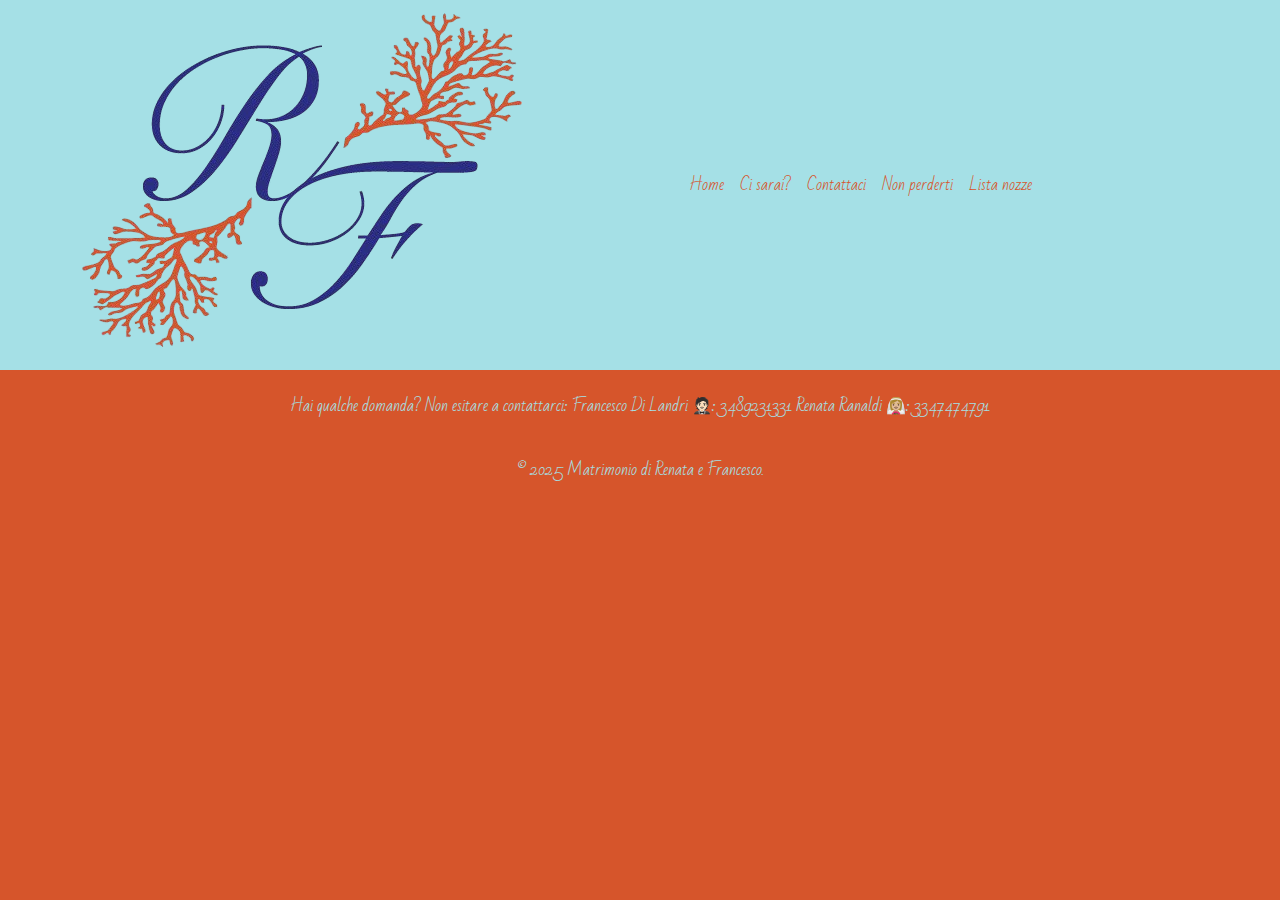
==== contattaci.html @ ba2ce616 "Update contattaci.html" ====
<!doctype html>
<html lang="en">
<head>
    <title>Contattaci</title>
    <meta charset="utf-8">
    <meta name="viewport" content="width=device-width, initial-scale=1, shrink-to-fit=no">
    <link href="https://cdn.jsdelivr.net/npm/bootstrap@5.3.2/dist/css/bootstrap.min.css" rel="stylesheet">
    <link rel="stylesheet" href="file.css">
    <link href="https://fonts.googleapis.com/css2?family=Bad+Script&display=swap" rel="stylesheet">
</head>
<body>
    <header>
        <nav class="navbar navbar-expand-lg bg-body-tertiary">
            <div class="container">
                <a class="navbar-brand mx-auto" href="index.html"><img class="navbarImg" src="photo_2025-04-08_21-24-12-removebg-preview.png" alt="logo"></a>
                <button class="navbar-toggler" type="button" data-bs-toggle="collapse"
                    data-bs-target="#navbarSupportedContent" aria-controls="navbarSupportedContent"
                    aria-expanded="false" aria-label="Toggle navigation">
                    <span class="navbar-toggler-icon"></span>
                </button>
                <div class="collapse navbar-collapse justify-content-center" id="navbarSupportedContent">
                    <ul class="navbar-nav">
                        <li class="nav-item"><a class="nav-link active" href="index.html">Home</a></li>
                        <li class="nav-item"><a class="nav-link" href="presenze.html">Ci sarai?</a></li>
                        <li class="nav-item"><a class="nav-link" href="contattaci.html">Contattaci</a></li>
                        <li class="nav-item"><a class="nav-link" href="zona.html">Non perderti</a></li>
                        <li class="nav-item"><a class="nav-link" href="lista.html">Lista nozze</a></li>
                    </ul>
                </div>
            </div>
        </nav>
    </header>

    <main class="container text-center my-4">
        <p>Hai qualche domanda? Non esitare a contattarci: 
          Francesco Di Landri 🤵🏻: 3489231331 
          
          Renata Ranaldi 👰🏼‍♀: 3347474791
          </p>
    </main>

    <footer class="text-center p-3">
        © 2025 Matrimonio di Renata e Francesco.
    </footer>

    <script src="https://cdn.jsdelivr.net/npm/bootstrap@5.3.2/dist/js/bootstrap.bundle.min.js"></script>
</body>
</html>
---- file.css ----
body {
    font-family: 'Bad Script', cursive;
    color: rgba(165,224,230,255);
}

.navbar-nav .nav-link,
.navbar-nav .nav-item , .navbar-brand {
    color: rgb(214, 85, 43) !important;
}


body {
    background-color: rgb(214, 85, 43);
}

.navbar {
    background-color: rgba(165,224,230,255) !important;
}

footer {
    background-color: rgb(214, 85, 43) !important;
}

.form-container {
    max-width: 600px;
    background-color: rgba(165,224,230,255);
    padding: 20px;
    border-radius: 8px;
    box-shadow: 0px 4px 10px rgba(0, 0, 0, 0.1);
    color: rgb(214, 85, 43);
}

.btn-custom {
    background-color: rgb(214, 85, 43);
    color: rgba(165,224,230,255);
    font-size: 18px;
}
.btn-custom:hover {
    background-color: #218838;
}

.container-custom {
    max-width: 700px;
    background-color: rgba(165,224,230,255);
    padding: 20px;
    border-radius: 8px;
    box-shadow: 0px 4px 10px rgba(0, 0, 0, 0.1);
}

.iban-box {
    background-color: rgba(165,224,230,255);
    padding: 15px;
    border-radius: 5px;
    font-weight: bold;
    font-size: 18px;
    color: rgb(214, 85, 43);
}

.listaNozze {
    background-color: transparent;
    padding: 20px;
}

.sogno {
    margin-bottom: 50px !important;
}

.trova {
    font-size: 40px;
}

.zonaMaps {
    color: rgb(214, 85, 43);
}

img {
    padding-bottom: 10px;
}

.imgChiesa {
    width: 350px;
    height: 400px;
}
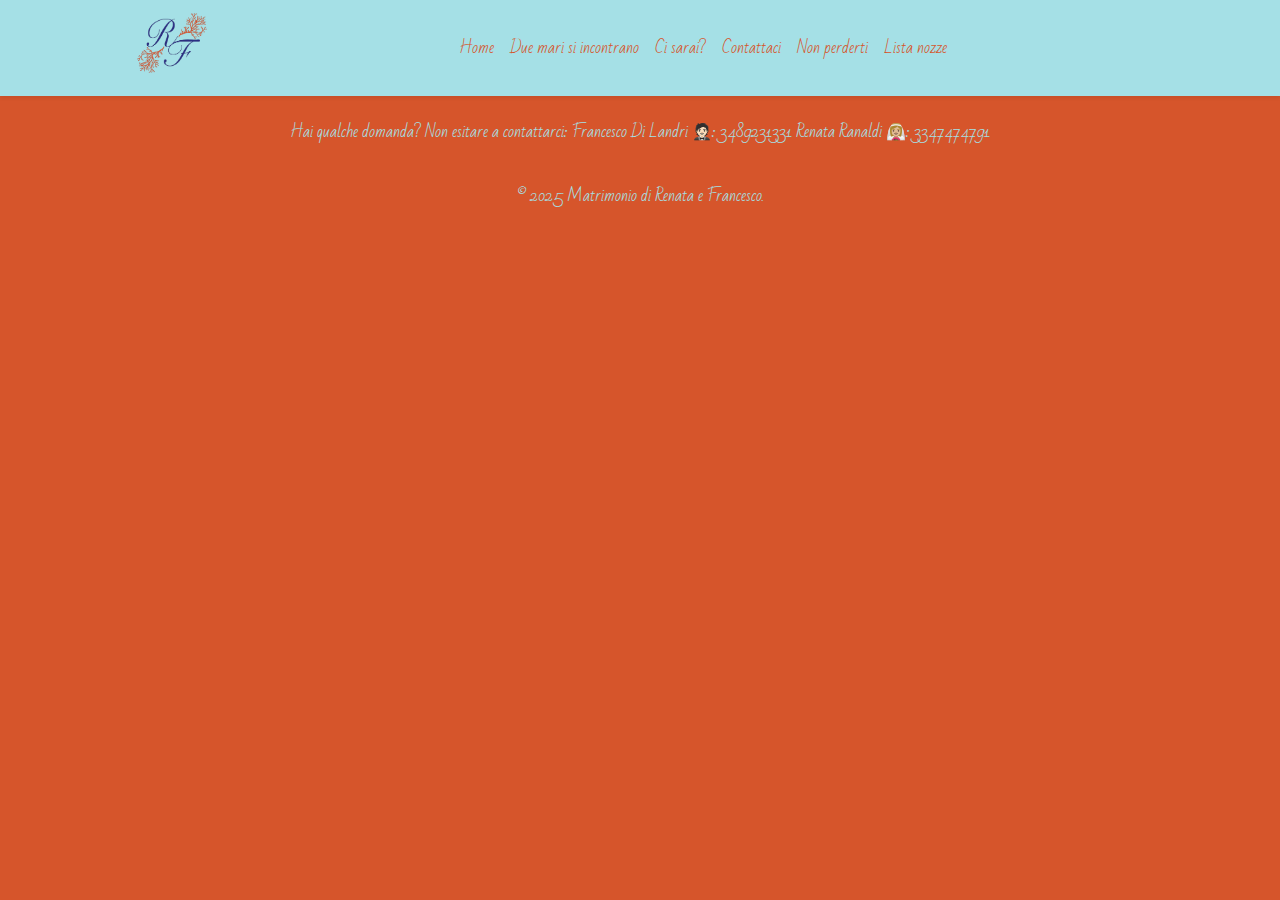
==== commit 15cb53f2: "update" ====
--- a/contattaci.html
+++ b/contattaci.html
@@ -10,9 +10,10 @@
 </head>
 <body>
     <header>
-        <nav class="navbar navbar-expand-lg bg-body-tertiary">
+        <nav class="navbar navbar-expand-lg bg-light shadow-sm">
             <div class="container">
-                <a class="navbar-brand mx-auto" href="index.html"><img class="navbarImg" src="photo_2025-04-08_21-24-12-removebg-preview.png" alt="logo"></a>
+                <a class="navbar-brand mx-auto" href="index.html"><img class="navbarImg"
+                        src="photo_2025-04-08_21-24-12-removebg-preview.png" alt="logo"></a>
                 <button class="navbar-toggler" type="button" data-bs-toggle="collapse"
                     data-bs-target="#navbarSupportedContent" aria-controls="navbarSupportedContent"
                     aria-expanded="false" aria-label="Toggle navigation">
@@ -21,6 +22,7 @@
                 <div class="collapse navbar-collapse justify-content-center" id="navbarSupportedContent">
                     <ul class="navbar-nav">
                         <li class="nav-item"><a class="nav-link active" href="index.html">Home</a></li>
+                        <li class="nav-item"><a class="nav-link" href="tiRaccontiamo.html">Due mari si incontrano</a></li>
                         <li class="nav-item"><a class="nav-link" href="presenze.html">Ci sarai?</a></li>
                         <li class="nav-item"><a class="nav-link" href="contattaci.html">Contattaci</a></li>
                         <li class="nav-item"><a class="nav-link" href="zona.html">Non perderti</a></li>
--- a/file.css
+++ b/file.css
@@ -8,6 +8,9 @@
     color: rgb(214, 85, 43) !important;
 }
 
+.navbar-brand {
+    padding-left: 55px;
+}
 
 body {
     background-color: rgb(214, 85, 43);
@@ -81,3 +84,70 @@
     width: 350px;
     height: 400px;
 }
+
+.imgLocation {
+    width: 350px;
+    height: 400px;
+}
+
+.navbarImg {
+    width: 70px;
+    height: 70px;
+}
+
+#imgMare {
+    width: 100vw; /* Occupa tutta la larghezza della finestra */
+    height: auto; /* Mantiene le proporzioni */
+    object-fit: cover; /* Adatta l'immagine senza deformazioni */
+    display: block; /* Evita spazi indesiderati sotto l'immagine */
+    margin: 0; /* Elimina eventuali margini */
+    padding: 0; /* Rimuove padding */
+}
+
+
+.testoNozze {
+    position: absolute;
+    top: 45%; /* Regola la posizione verticale */
+    left: 50%;
+    transform: translateX(-50%);
+    font-size: 3rem; /* Dimensione grande del testo */
+    color: rgb(214, 85, 43);
+    text-align: center;
+    width: 80%; /* Controlla la larghezza del testo */
+    z-index: 10; /* Assicura che il testo sia sopra l'immagine */
+}
+
+
+.testoNozze2 {
+    padding-top: 10px;
+}
+
+
+.polaroid {
+    width: 200px;
+    height: 325px; /* Regola l'altezza per coprire lo spazio */
+    padding: 10px;
+    background: white;
+    box-shadow: 5px 5px 15px rgba(0, 0, 0, 0.3);
+    text-align: center;
+    display: flex;
+    align-items: center; /* Centra l'immagine verticalmente */
+    justify-content: center;
+}
+
+.polaroid img {
+    width: 100%; /* Occupa tutto lo spazio disponibile */
+    height: auto; /* Mantiene le proporzioni */
+    display: block;
+    object-fit: cover;
+}
+
+
+
+.gallery {
+    display: flex;
+    flex-wrap: wrap; /* Permette la responsività */
+    justify-content: center; /* Centra le immagini */
+    gap: 15px; /* Spazio tra le foto */
+}
+
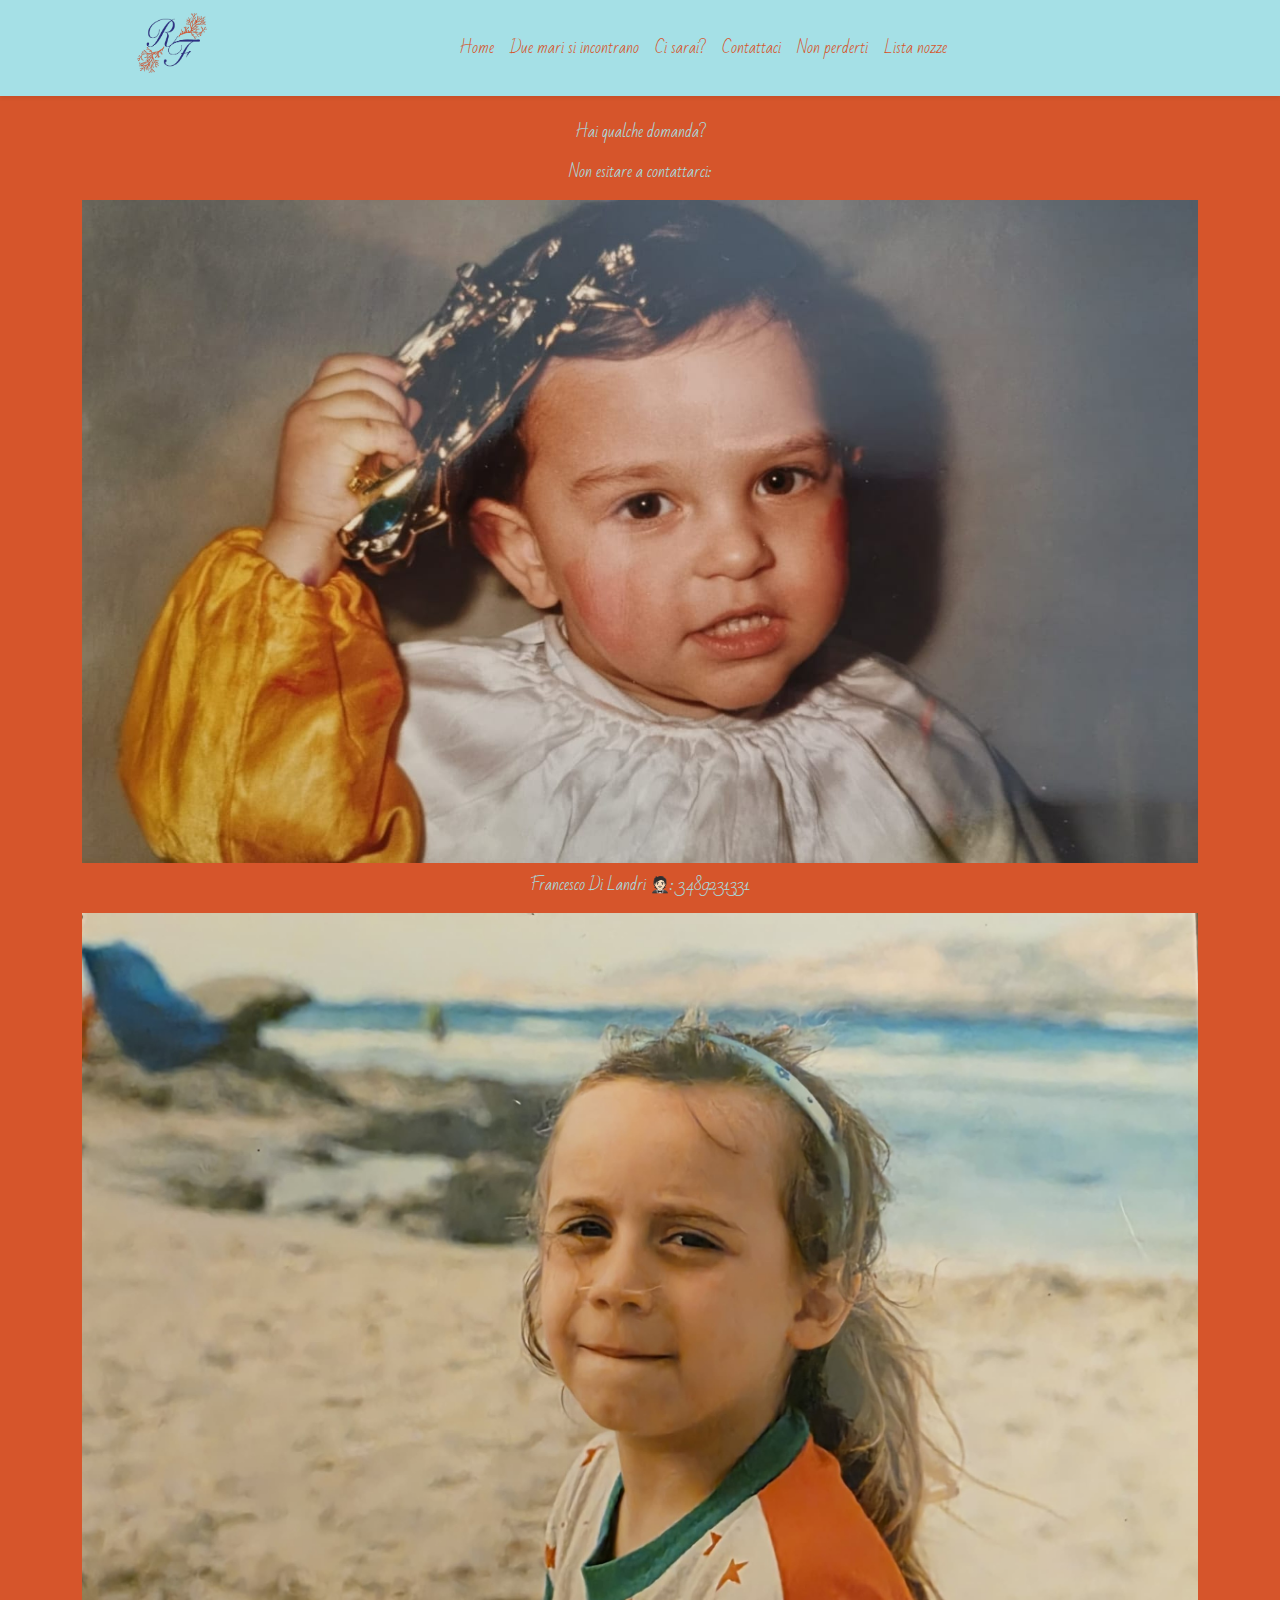
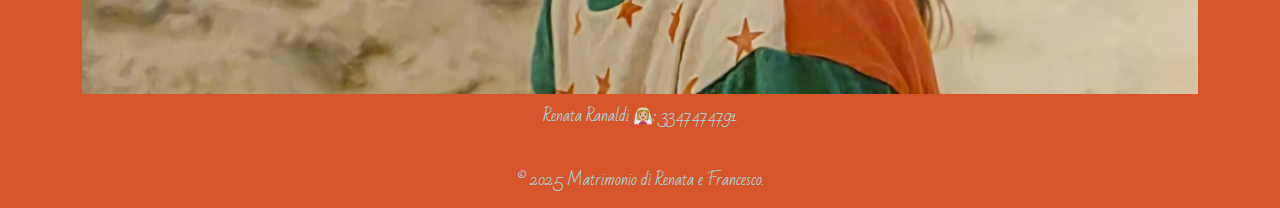
==== commit b56912c8: "fix" ====
--- a/contattaci.html
+++ b/contattaci.html
@@ -34,11 +34,12 @@
     </header>
 
     <main class="container text-center my-4">
-        <p>Hai qualche domanda? Non esitare a contattarci: 
-          Francesco Di Landri 🤵🏻: 3489231331 
-          
-          Renata Ranaldi 👰🏼‍♀: 3347474791
-          </p>
+        <p>Hai qualche domanda?</p>
+        <p>Non esitare a contattarci:</p>
+        <img src="francesco.jpg" alt="francesco" class="w-100">
+        <p>Francesco Di Landri 🤵🏻: 3489231331 </p>
+        <img src="renata.jpg" alt="renata" class="w-100">
+        <p>Renata Ranaldi 👰🏼‍♀: 3347474791</p>
     </main>
 
     <footer class="text-center p-3">
